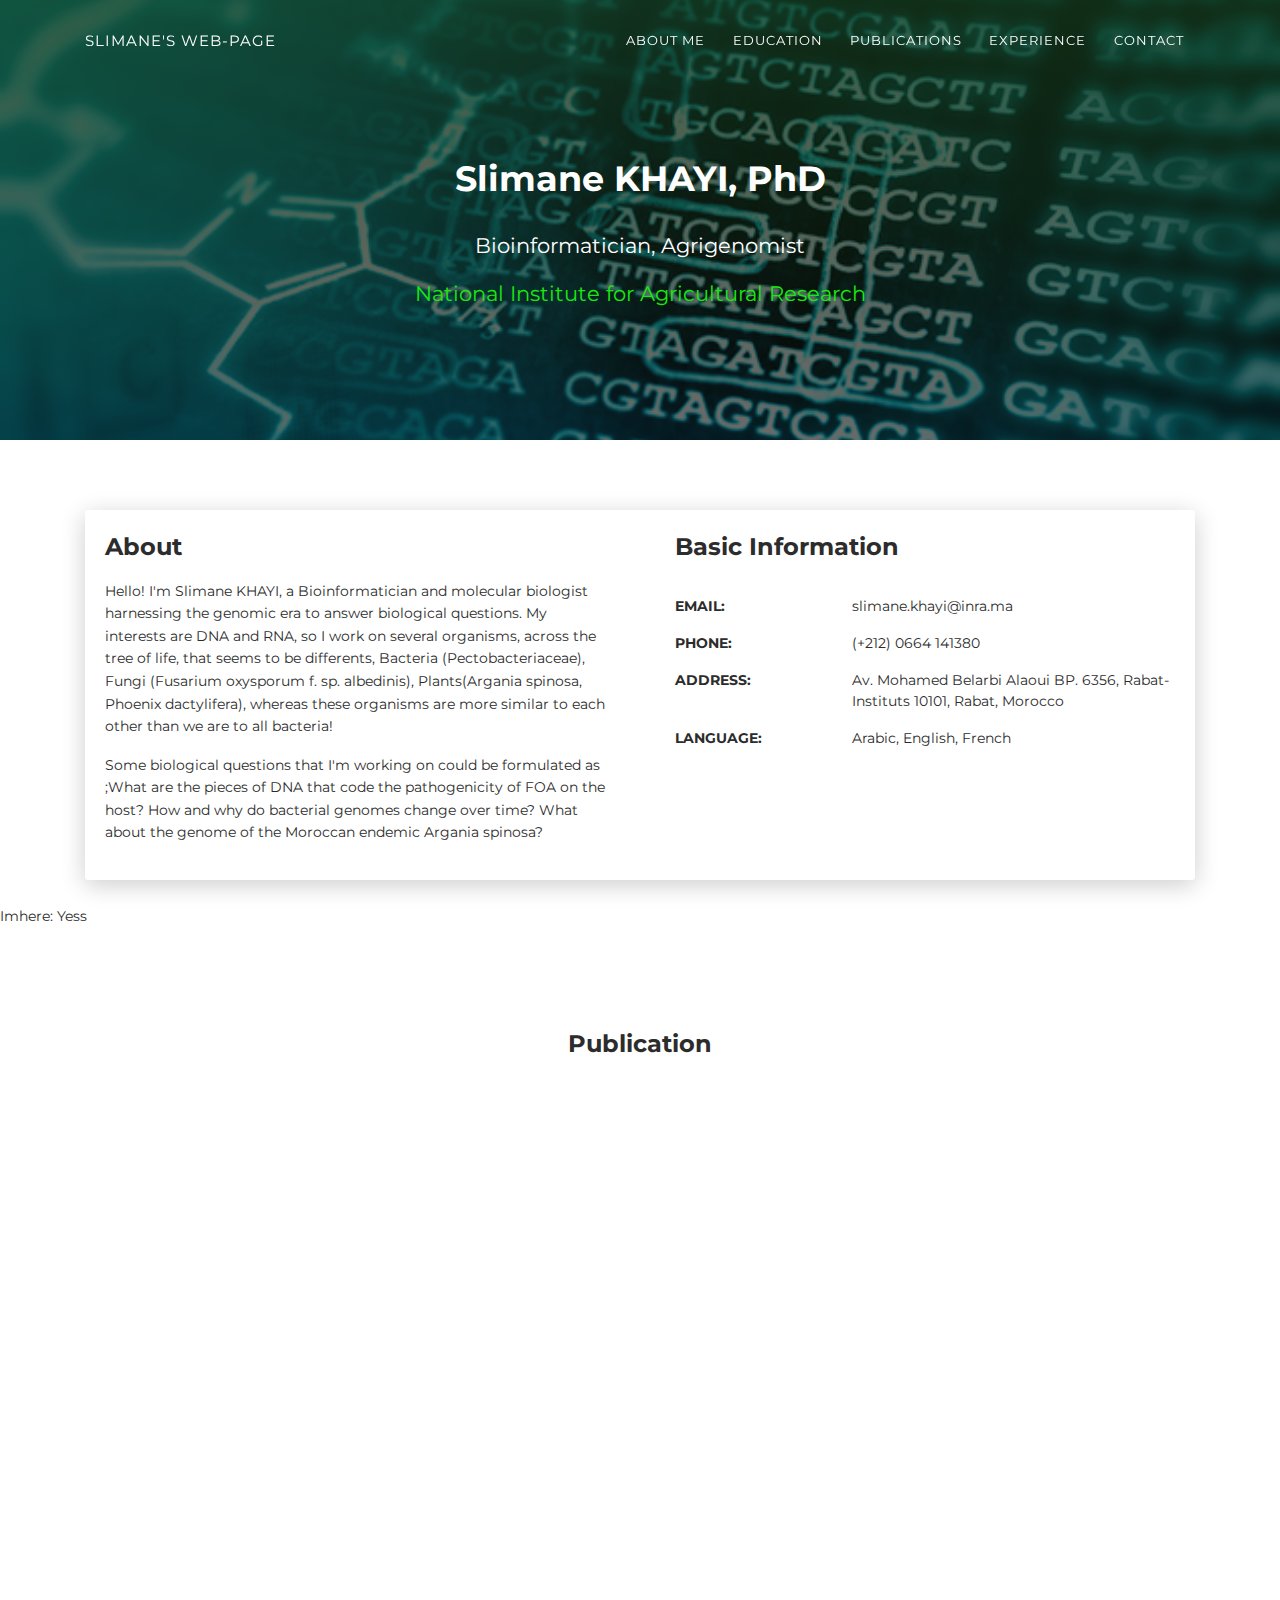
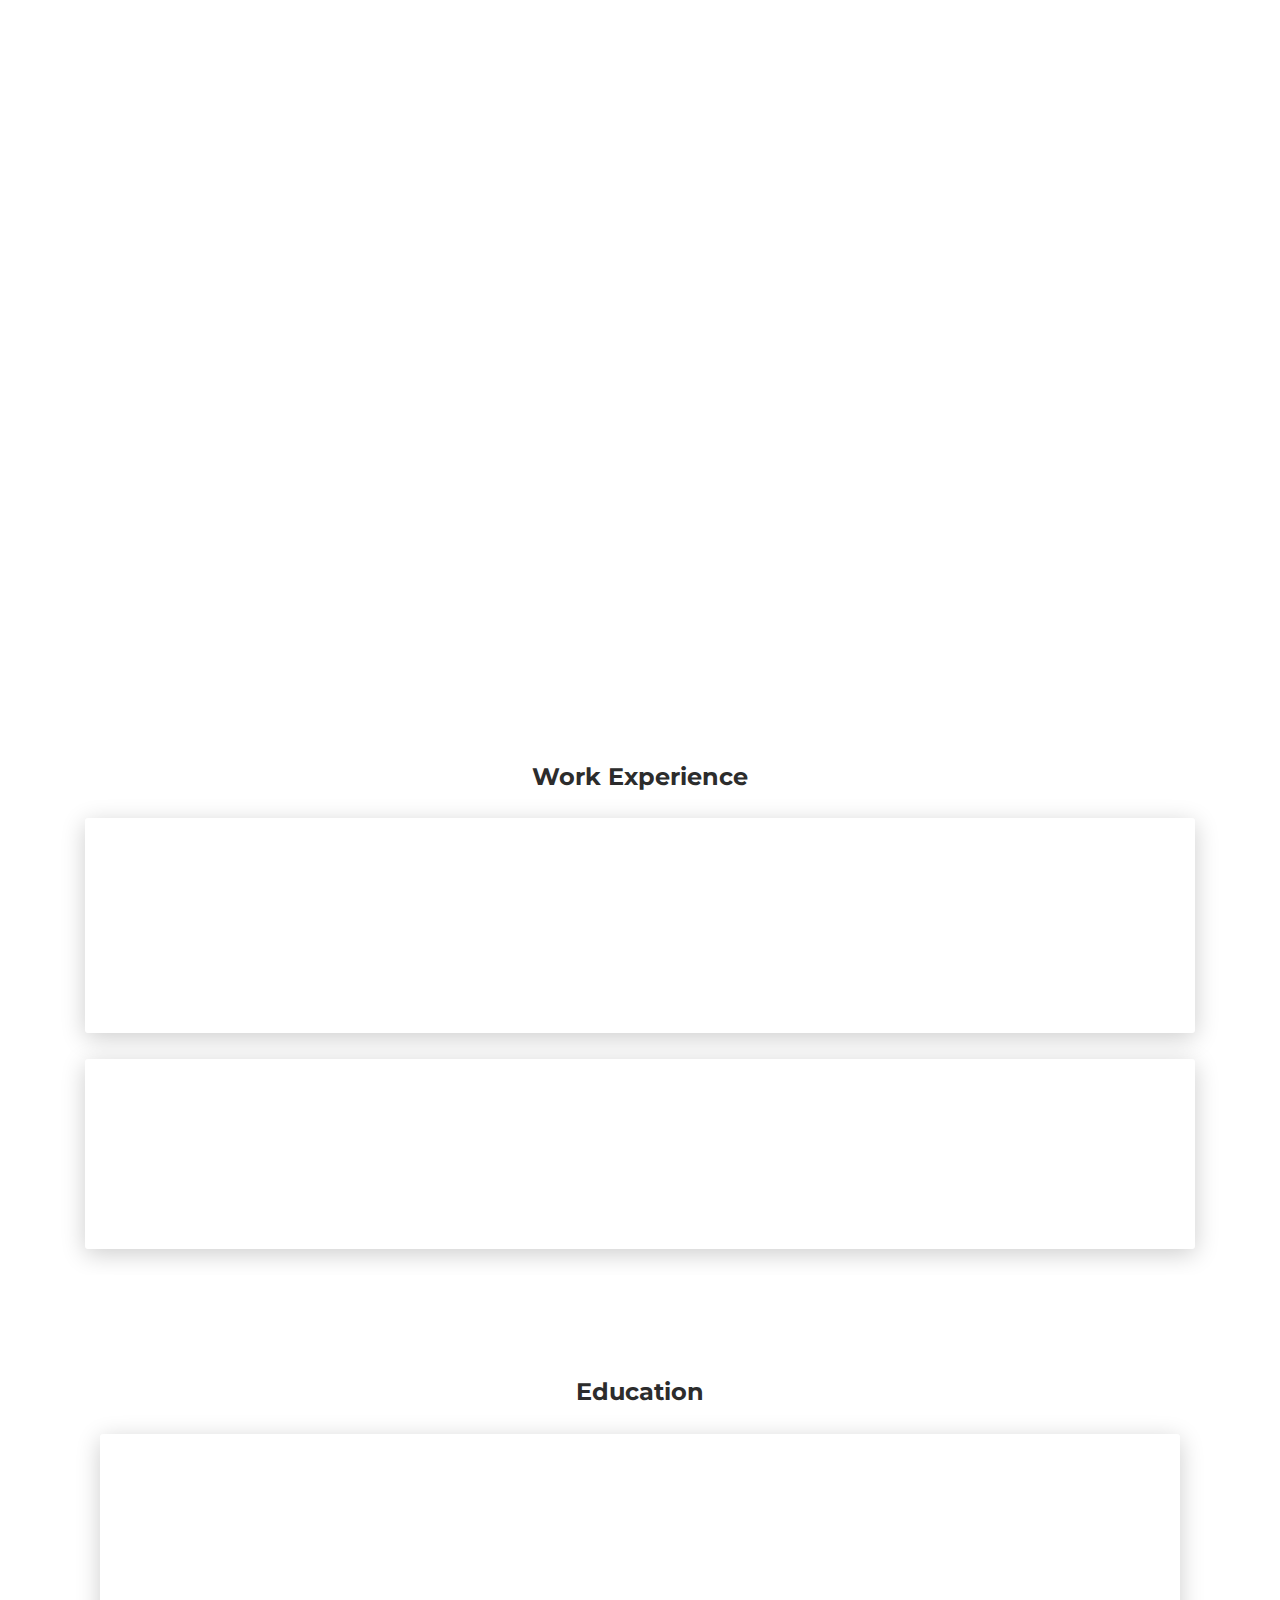
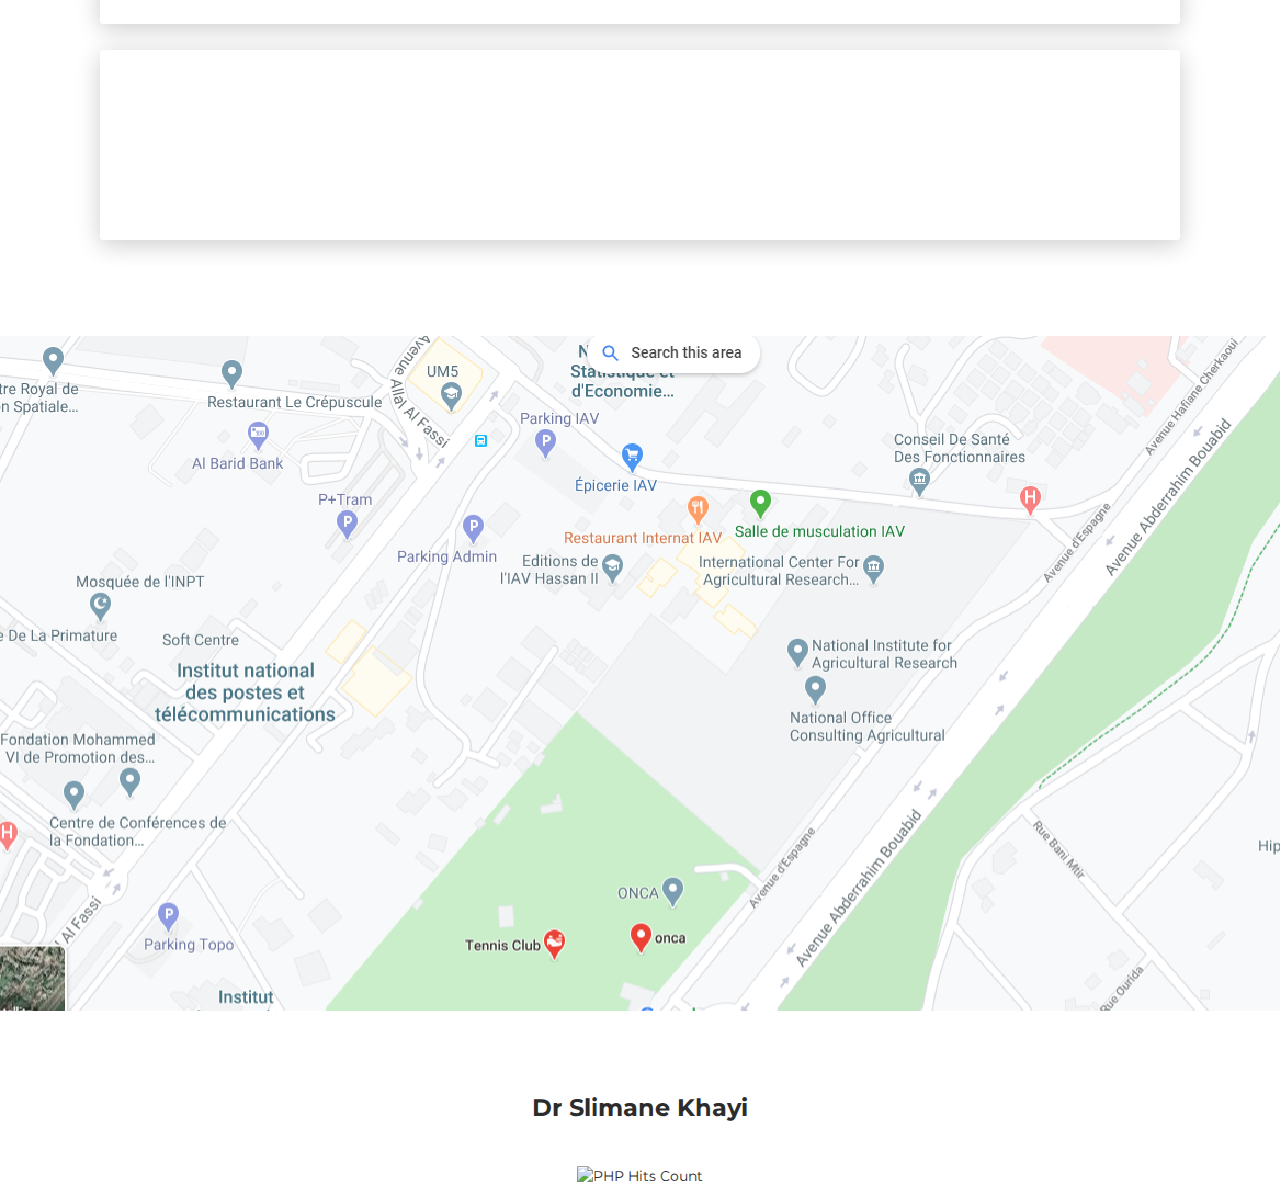
==== index.html @ 3b96df78 "Update index.html" ====
﻿<!DOCTYPE html>
  <head>
    <meta charset="UTF-8">
    <meta http-equiv="X-UA-Compatible" content="IE=edge">
    <meta name="viewport" content="width=device-width, initial-scale=1">
    <title>Slimane's Web page</title>
    <meta name="description" content="In this personal web page you will find  full descritpion of my scientific cursus and also my publications and interests. as a bioinformatician I'll try to give some tutorials about my routine day in fron of my workstation in dealing with biological data especially DNA sequences"/>
    <link href="https://fonts.googleapis.com/css?family=Montserrat:400,700,200" rel="stylesheet">
    <link href="https://maxcdn.bootstrapcdn.com/font-awesome/latest/css/font-awesome.min.css" rel="stylesheet">
    <link href="css/aos.css" rel="stylesheet">
    <link href="css/bootstrap.min.css" rel="stylesheet">
    <link href="styles/main.css" rel="stylesheet">
    <script src="https://kit.fontawesome.com/a076d05399.js"></script>
    <script src="http://api.simile-widgets.org/exhibit/STABLE/exhibit-api.js" ></script>
    <link rel="exhibit/data"  href="pub.json"/>
  </head>
  <body id="top">
    <header>
      <div class="profile-page sidebar-collapse">
        <nav class="navbar navbar-expand-lg fixed-top navbar-transparent bg-primary" color-on-scroll="400">
          <div class="container">
            <div class="navbar-translate"><a class="navbar-brand" href="#" rel="tooltip">Slimane's web-page</a>
              <button class="navbar-toggler navbar-toggler" type="button" data-toggle="collapse" data-target="#navigation" aria-controls="navigation" aria-expanded="false" aria-label="Toggle navigation"><span class="navbar-toggler-bar bar1"></span><span class="navbar-toggler-bar bar2"></span><span class="navbar-toggler-bar bar3"></span></button>
            </div>
            <div class="collapse navbar-collapse justify-content-end" id="navigation">
              <ul class="navbar-nav">
                <li class="nav-item"><a class="nav-link smooth-scroll" href="#about">About Me</a></li>
                <li class="nav-item"><a class="nav-link smooth-scroll" href="#education">Education</a></li>
                <li class="nav-item"><a class="nav-link smooth-scroll" href="#publications">Publications</a></li>
                <li class="nav-item"><a class="nav-link smooth-scroll" href="#experience">Experience</a></li>
                <li class="nav-item"><a class="nav-link smooth-scroll" href="#contact">Contact</a></li>
              </ul>
            </div>
          </div>
        </nav>
      </div>
    </header>
    <div class="page-content">
      <div>
        <!-- Informations Affiché sous l'image  -->
<div class="profile-page">
  <div class="wrapper">
    <div class="page-header page-header-small" filter-color="green">
      <div class="page-header-image" data-parallax="true" style="background-image: url('images/ex.jpg');" ></div>
      <div class="container">
        <div class="content-center">
          
          <div class="h2 title">Slimane KHAYI, PhD</div>
          <p style="color:white;font:bold;font-size:150%">Bioinformatician, Agrigenomist</p>
          <a href="https://www.inra.org.ma" target="_blank" style="color: #1be810;font-size:150%">National Institute for Agricultural Research</a>
        
        </div>
      </div>
      <div class="section">
        <div class="container">
         <div class="button-container"><a class="btn-round btn-lg btn-icon" href="https://www.researchgate.net/profile/Slimane_Khayi2"  target="_blank" rel="tooltip" title="Follow me on ResearchGate"><i class="fab fa-researchgate" style="font-size:60px; text-align:center; color:#42f5bc"></i></a><a class="btn-round btn-lg btn-icon" href="https://orcid.org/0000-0001-8033-2117" target="_blank" rel="tooltip" title="My page on ORCID"><i class="fab fa-orcid" style="font-size:60px; text-align:center; color:#51f542"></i></a></div>
        </div>
      </div>
    </div>
  </div>
</div>
          <!-- Fin Informations  -->

        <!-- About et Basic Information-->
<div class="section" id="about">
  <div class="container">
    <div class="card" data-aos="fade-up" data-aos-offset="10">
      <div class="row">
          <!-- About -->
        <div class="col-lg-6 col-md-12">
          <div class="card-body">
            <div class="h4 mt-0 title">About</div>
            <p>Hello! I'm Slimane KHAYI, a Bioinformatician and molecular biologist harnessing the genomic era 
              to answer biological questions. My interests are DNA and RNA, so I work on several organisms, across the tree of life,
               that seems to be differents, Bacteria (Pectobacteriaceae), Fungi (Fusarium oxysporum f. sp. albedinis), Plants(Argania spinosa, Phoenix dactylifera), whereas these organisms are more similar to each other than we are to all bacteria!</p>
<p>Some biological questions that I'm working on could be formulated as ;What are the pieces of DNA that code the pathogenicity of FOA on the host? How and why do bacterial genomes change over time? What about the genome of the Moroccan endemic Argania spinosa?</p>
          </div>
        </div>
          <!-- Fin About -->

          <!-- Basic Information -->
        <div class="col-lg-6 col-md-12">
          <div class="card-body">
            <div class="h4 mt-0 title">Basic Information</div>
            <div class="row">
              
            </div>
            <div class="row mt-3">
              <div class="col-sm-4"><strong class="text-uppercase">Email:</strong></div>
              <div class="col-sm-8">slimane.khayi@inra.ma</div>
            </div>
            <div class="row mt-3">
              <div class="col-sm-4"><strong class="text-uppercase">Phone:</strong></div>
              <div class="col-sm-8">(+212) 0664 141380</div>
            </div>
            <div class="row mt-3">
              <div class="col-sm-4"><strong class="text-uppercase">Address:</strong></div>
              <div class="col-sm-8">Av. Mohamed Belarbi Alaoui
BP. 6356, Rabat-Instituts 10101, Rabat, Morocco</div>
            </div>
            <div class="row mt-3">
              <div class="col-sm-4"><strong class="text-uppercase">Language:</strong></div>
              <div class="col-sm-8">Arabic, English, French</div>
            </div>
          </div>
        </div>
          <!-- fin Basic Information  -->
      </div>
    </div>
  </div>
</div>

          <!--Fin About et Basic Information-->    
        


          <!-- Fin Professional Skills   -->  

          <div data-ex-role="Journal"> <span data-ex-content=".i2bc">Imhere</span>: <span data-ex-content=".type">Yess</span> </div>

        <!-- Portfolio | les photos  par Catégorie les phtos a mettre dans le dossier images et Modifier les noms dans la balise img src-->
<div class="section" id="publications">
  <div class="container">
    <div class="h4 text-center mb-4 title">Publication</div>
    <div class="card" data-aos="fade-up" data-aos-anchor-placement="top-bottom">
      <div class="card-body">
       <section>
	<ol>
    

    






		<li><a href="https://mra.asm.org/content/9/29/e00462-20" target="_blank"><b>Khayi, S</b>.; Khoulassa, S.; Gaboun, F. et al. Draft Genome Sequence of Fusarium oxysporum f. sp. albedinis Strain Foa 133, the Causal Agent of Bayoud Disease on Date Palm. <b>2020</b> Microbiol Resour Announc , 9 (29) e00462-20; DOI: 10.1128/MRA.00462-20</a></li><br>
		
		<li><a href="https://www.mdpi.com/2076-2607/8/6/895/htm" target="_blank">Oulghazi, S.; Moumni, M.;<b>Khayi, S.</b>; Robic, K.; Sarfraz, S.; Lopez-Roques, C.; Vandecasteele, C.; Faure, D. Diversity of Pectobacteriaceae Species in Potato Growing Regions in Northern Morocco. Microorganisms <b>2020</b>, 8, 895..</a></li><br>
		
		<li><a href="https://www.ncbi.nlm.nih.gov/pmc/articles/PMC7238458/" target="_blank" ><b>Khayi S,</b> Azza NE, Gaboun F et al.<b>(2020)</b> First draft genome assembly of the Argane tree (Argania spinosa) [version 2; peer review: 2 approved]. F1000Research 2020, 7:1310.</a></li><br>
		
		<li><a href="https://mra.asm.org/content/9/20/e00189-20" target="_blank"><b>Khayi, S.</b>, Mentag, R., Jemo, M., <b>(2020)</b>. Draft Genome Sequence of Biological N2-Fixing Bacterium Rhizobium tropici A12, Isolated from Root Nodule of Tropical Soybean (Glycine max), TGx-1148 Variety.Microbiol Resour Announc 9:e00189-20.</a></li><br>
		
		<li><a href="https://www.sciencedirect.com/science/article/pii/S1567134819303235" target="_blank">Drissi Touzani, C., Fellahi, S., Fassi Fihri, O., Gaboun, F., <b>Khayi, S.</b>, Mentag, R., Lico, C., Baschieri, S., El Houadfi, M., and Ducatez, M. <b>(2020)</b>. Complete genome analysis and time scale evolution of very virulent infectious bursal disease viruses isolated from recent outbreaks in Morocco. Infect. Genet. Evol. 77, 104097</a></li>
		<br>
		
		
		
		<li><a href="https://pubmed.ncbi.nlm.nih.gov/31223497/" target="_blank">Ed-Dra A, Filali FR, <b>Khayi, S.</b>, Oulghazi S, Bouchrif B, El Allaoui A, et al.<b>(2019)</b> Antimicrobial resistance, virulence genes, and genetic diversity of Salmonella enterica isolated from sausages. Eur J Microbiol Immunol. 2019;1–6.</a></li><br>
		
		<li>Khayi, S, Blin, P, Chong TM, Robic, K, Chan K-G, Faure.D, « Complete Genome Sequences of the Plant Pathogens Dickeya Solani RNS 08.23.3.1.A and Dickeya Dianthicola RNS04.9 ». Genome Announcements 6, no 4 2018: e01447-17.<a href="https://doi.org/10.1128/genomeA.01447-17">link</a></li><br>
        	<li>Oulghazi S, Khayi S, Lafkih N, Massaoudi Y, El Karkouri A, El Hassouni M, et al. First Report of Dickeya dianthicola Causing Blackleg Disease on Potato in Morocco. Plant Disease. 2017;101:1671.<a href="https://apsjournals.apsnet.org/doi/abs/10.1094/PDIS-04-17-0548-PDN" target="_blank">link</a></li><br>
        	<li>Khayi S, Cigna J, Chong TM, Quêtu-Laurent A, Chan K-G, Hélias V, et al. Transfer of the potato plant isolates of Pectobacterium wasabiae to Pectobacterium parmentieri sp. nov. International Journal of Systematic and Evolutionary Microbiology. 2016;66:5379–83.</li><br>
        	<li>Khayi S, Raoul des Essarts Y, Quêtu-Laurent A, Moumni M, Hélias V, Faure D. Genomic overview of the phytopathogen Pectobacterium wasabiae strain RNS 08.42.1A suggests horizontal acquisition of quorum-sensing genes. Genetica. 2015;143:241–52.</li><br>
        	<li>Khayi S, Raoul des Essarts Y, Mondy S, Moumni M, Hélias V, Beury-Cirou A, et al. Draft Genome Sequences of the Three Pectobacterium-Antagonistic Bacteria Pseudomonas brassicacearum PP1-210F and PA1G7 and Bacillus simplex BA2H3: TABLE 1. Genome Announcements. 2015;3:e01497–14.</li><br>
        	<li>Khayi S, Blin P, Pédron J, Chong T-M, Chan K-G, Moumni M, et al. Population genomics reveals additive and replacing horizontal gene transfers in the emerging pathogen Dickeya solani. BMC Genomics. 2015;16:788.</li><br>
       		<li>Khayi S, Blin P, Chong TM, Chan K-G, Faure D. Complete genome anatomy of the emerging potato pathogen Dickeya solani type strain IPO 2222T. Standards in Genomic Sciences. 2016 [cited 2017 Sep 7];11. Available from: http://standardsingenomics.biomedcentral.com/articles/10.1186/s40793-016-0208-0 </li><br>
        	<li>Khayi S, Mondy S, Beury-Cirou A, Moumni M, Helias V, Faure D. Genome Sequence of the Emerging Plant Pathogen Dickeya solani Strain RNS 08.23.3.1A. Genome Announcements. 2014;2:e01270–13 – e01270–13.</li><br>
        	<li>Fellahi S, El Harrak M, Khayi S, Guerin J-L, Kuhn JH, El Houadfi M, et al. Phylogenetic analysis of avian infectious bronchitis virus isolates from Morocco: a retrospective study (1983 to 2014). Virologica Sinica. 2017;32:155–8.</li><br>
        	<li>Fellahi S, EL Harrak M, Ducatez M, Loutfi C, Koraichi SIS, Kuhn JH, Khayi S, et al. Phylogenetic analysis of avian infectious bronchitis virus S1 glycoprotein regions reveals emergence of a new genotype in Moroccan broiler chicken flocks. Virology Journal. 2015 [cited 2015 Aug 4];12. Available from: http://www.virologyj.com/content/12/1/116</li><br>
        	

	</ol>
		</section>

	   
	   
      </div>
    </div>
  </div>
</div>
          <!-- Fin Portfolio | les photos  par catégourie-->

        <!-- Experience -->
<div class="section" id="experience">
  <div class="container cc-experience">
    <div class="h4 text-center mb-4 title">Work Experience</div>
      <!-- Début d'une experiene -->
    <div class="card">
      <div class="row">
        <div class="col-md-3 bg-primary" data-aos="fade-right" data-aos-offset="50" data-aos-duration="500">
          <div class="card-body cc-experience-header">
            <p>January 2017 - Present</p>
		  <div class="h5" ><a href="https://www.inra.org.ma" target="_blank">INRA</a></div>
          </div>
        </div>
        <div class="col-md-9" data-aos="fade-left" data-aos-offset="50" data-aos-duration="500">
          <div class="card-body">
            <div class="h5">Research Scientist</div>
            <p>I'm currently working as researcher at the Moroccan National Institute for Agricultural Research (INRA). My current focus is on the genomics of endemic species Argania spinosa. We are taking advantages of the development of NGS technologies and genome-based approaches to highlight the genome patrimony of this precious species. In this context, we are addressing several issues such as molecular markers for important traits, conservation of the genetic resources.</p>
          </div>
        </div>
      </div>
    </div>
      <!--Fin d'une experiene -->
    <div class="card">
      <div class="row">
        <div class="col-md-3 bg-primary" data-aos="fade-right" data-aos-offset="50" data-aos-duration="500">
          <div class="card-body cc-experience-header">
            <p>January 2016 - December 2016</p>
		  <div class="h5"><a href="https://www.i2bc.paris-saclay.fr" target="_blank">I2BC</a></div>
          </div>
        </div>
        <div class="col-md-9" data-aos="fade-left" data-aos-offset="50" data-aos-duration="500">
          <div class="card-body">
            <div class="h5">Postdoctoral Researcher</div>
            <p>During my doctoral and postdoctoral stages, I worked on the soft rot pathogens Pectobacterium and Dickeya exploring multiple aspects such as genomics, evolution, virulence and ecology</p>
          </div>
        </div>
      </div>
    </div>
    
        
<div class="section" id="education">
  <div class="container cc-education">
    <div class="h4 text-center mb-4 title">Education</div>
    <div class="card">
      <div class="row">
        <div class="col-md-3 bg-primary" data-aos="fade-right" data-aos-offset="50" data-aos-duration="500">
          <div class="card-body cc-education-header">
            <p>2012 - 2015</p>
            <div class="h5">Joint Doctorate</div>
          </div>
        </div>
        <div class="col-md-9" data-aos="fade-left" data-aos-offset="50" data-aos-duration="500">
          <div class="card-body">
            <div class="h5">Doctorate in Computational and Molecular Biology</div>
            <p class="category"><a href="https://www.universite-paris-saclay.fr/en" target="_blank">Université Paris-Saclay, Paris, France</a> & <a href="http://www.umi.ac.ma/?lang=en" target="_blank">Université Moulay Ismail, Meknès, Morocco</a></p>
       
          </div>
        </div>
      </div>
    </div>
    <div class="card">
      <div class="row">
        <div class="col-md-3 bg-primary" data-aos="fade-right" data-aos-offset="50" data-aos-duration="500">
          <div class="card-body cc-education-header">
            <p>2009 - 2011</p>
            <div class="h5">Master's Degree</div>
          </div>
        </div>
        <div class="col-md-9" data-aos="fade-left" data-aos-offset="50" data-aos-duration="500">
          <div class="card-body">
            <div class="h5">Master of Biotechnology</div>
            <p class="category"><a href="http://www.umi.ac.ma/?lang=en" target="_blank">Université Moulay Ismail, Meknès, Morocco</a></p>
            
          </div>
        </div>
      </div>
    </div>
    
    </div>
  </div>
</div>


          <!-- Fin  Experience -->

<div class="section" id="contact">
  <div class="cc-contact-information" style="background-image: url('images/location.png');">
    <div class="container">
      <div class="cc-contact">
        <div class="row">
          <div class="col-md-9">
            <div class="card mb-0" data-aos="zoom-in">
              <div class="h4 text-center title">Contact Me</div>
              <div class="row">
                <div class="col-md-6">
                  <div class="card-body">
                    <form action="https://formspree.io/xnqbojrw" method="POST">
                      <div class="p pb-3"><strong>Feel free to contact me </strong></div>
                      <div class="row mb-3">
                        <div class="col">
                          <div class="input-group"><span class="input-group-addon"><i class="fa fa-user-circle"></i></span>
                            <input class="form-control" type="text" name="name" placeholder="Name" required="required"/>
                          </div>
                        </div>
                      </div>
                      <div class="row mb-3">
                        <div class="col">
                          <div class="input-group"><span class="input-group-addon"><i class="fa fa-file-text"></i></span>
                            <input class="form-control" type="text" name="Subject" placeholder="Subject" required="required"/>
                          </div>
                        </div>
                      </div>
                      <div class="row mb-3">
                        <div class="col">
                          <div class="input-group"><span class="input-group-addon"><i class="fa fa-envelope"></i></span>
                            <input class="form-control" type="email" name="_replyto" placeholder="E-mail" required="required"/>
                          </div>
                        </div>
                      </div>
                      <div class="row mb-3">
                        <div class="col">
                          <div class="form-group">
                            <textarea class="form-control" name="message" placeholder="Your Message" required="required"></textarea>
                          </div>
                        </div>
                      </div>
                      <div class="row">
                        <div class="col">
                          <button class="btn btn-primary" type="submit">Send</button>
                        </div>
                      </div>
                    </form>
                  </div>
                </div>
                <div class="col-md-6">
                  <div class="card-body">
                    <p class="mb-0"><strong>Address </strong></p>
                    <p class="pb-2">Av. Mohamed Belarbi Alaoui BP. 6356, Rabat-Instituts 10101, Rabat, Morocco</p>
                    <p class="mb-0"><strong>Phone</strong></p>
                    <p class="pb-2">+212 664 141380</p>
                    <p class="mb-0"><strong>Email</strong></p>
                    <p>slimane.khayi@inra.ma</p>
                  </div>
                </div>
              </div>
            </div>
          </div>
        </div>
      </div>
    </div>
  </div>
</div></div>
    </div>
    <footer class="footer">
      <div class="container text-center"><a class="cc-facebook btn btn-link" href="#"><i class="fa fa-facebook fa-2x " aria-hidden="true"></i></a><a class="cc-twitter btn btn-link " href="#"><i class="fa fa-twitter fa-2x " aria-hidden="true"></i></a><a class="cc-google-plus btn btn-link" href="#"><i class="fa fa-google-plus fa-2x" aria-hidden="true"></i></a><a class="cc-instagram btn btn-link" href="#"><i class="fa fa-instagram fa-2x " aria-hidden="true"></i></a></div>
      <div class="h4 title text-center">Dr Slimane Khayi</div>
    </footer>
    <script src="js/core/jquery.3.2.1.min.js"></script>
    <script src="js/core/popper.min.js"></script>
    <script src="js/core/bootstrap.min.js"></script>
    <script src="js/now-ui-kit.js?v=1.1.0"></script>
    <script src="js/aos.js"></script>
    <script src="scripts/main.js"></script>
  </body>
  <!-- hitwebcounter Code START -->
<div class="text-center text_muted"> <a thref="https://www.hitwebcounter.com" target="_blank">
<img src="https://hitwebcounter.com/counter/counter.php?page=7280625&style=0025&nbdigits=5&type=page&initCount=0" title="User Stats" Alt="PHP Hits Count"   border="0" >
</a>
</div>
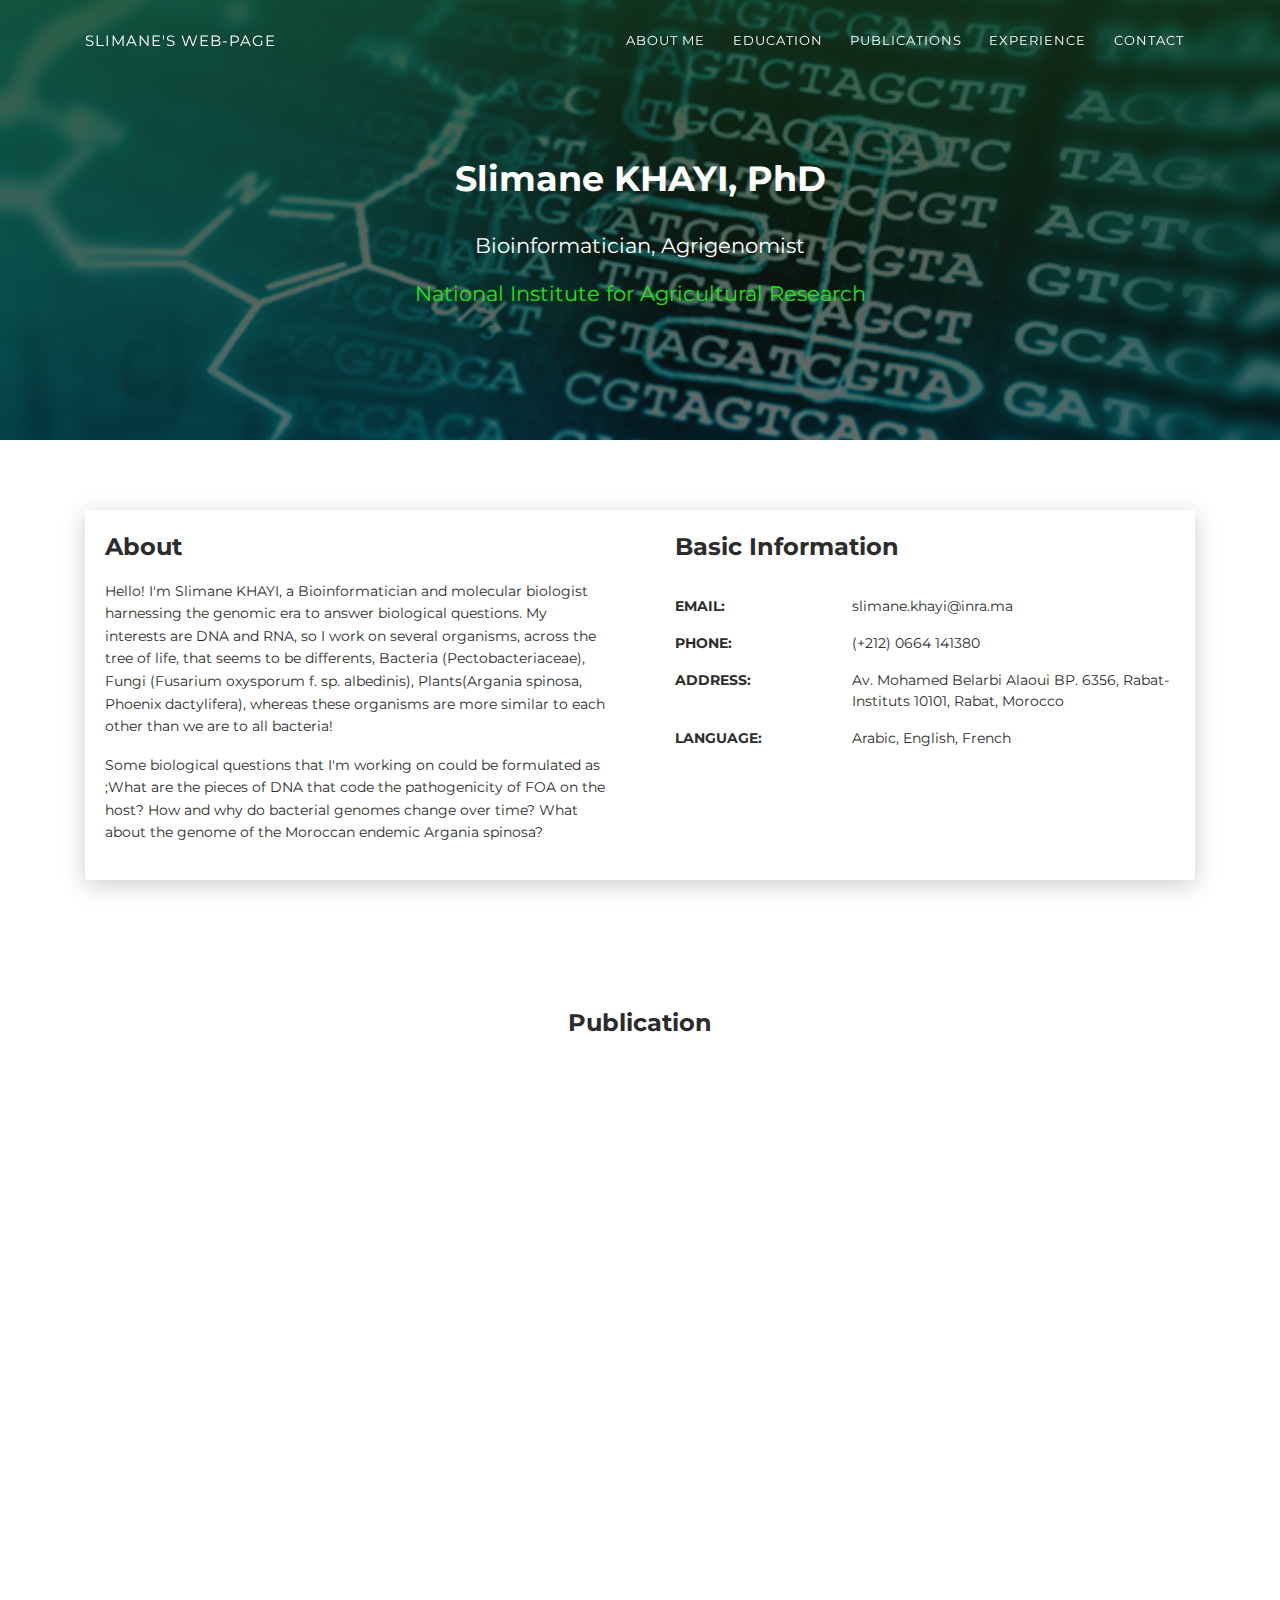
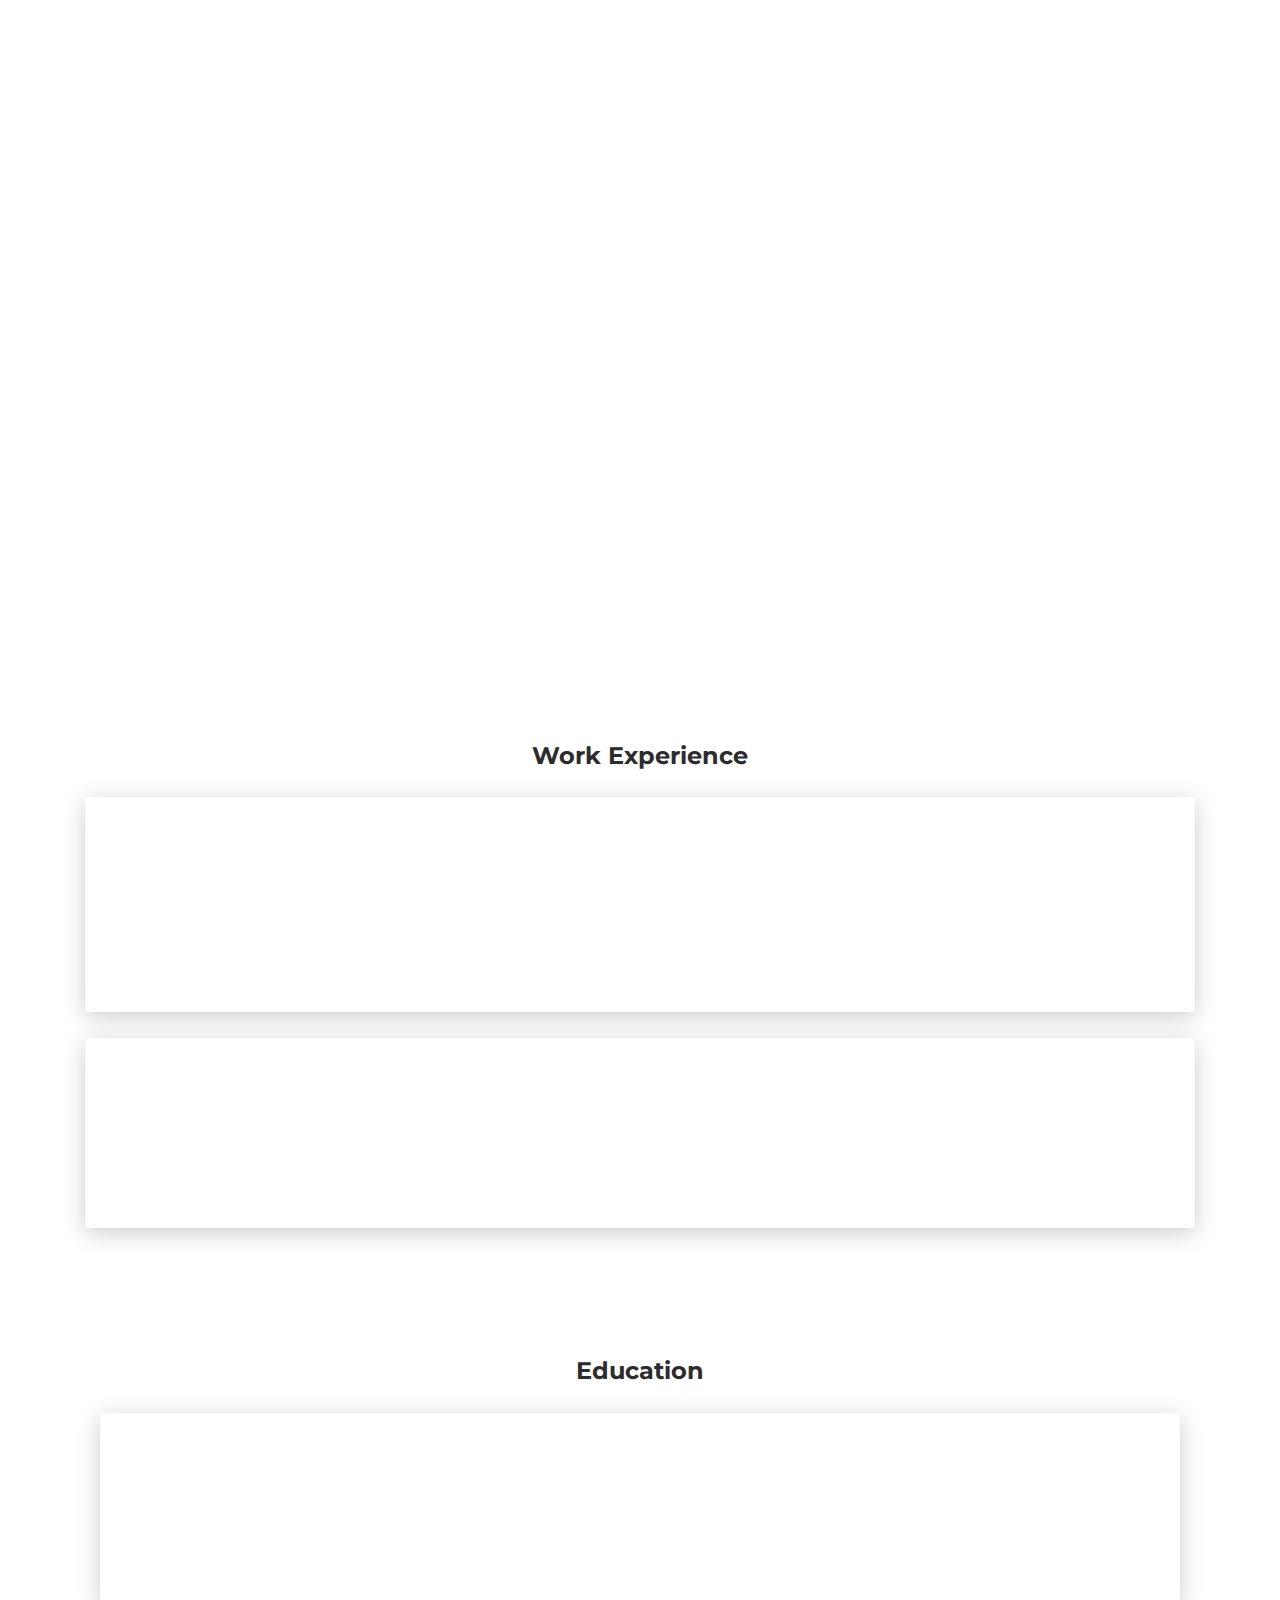
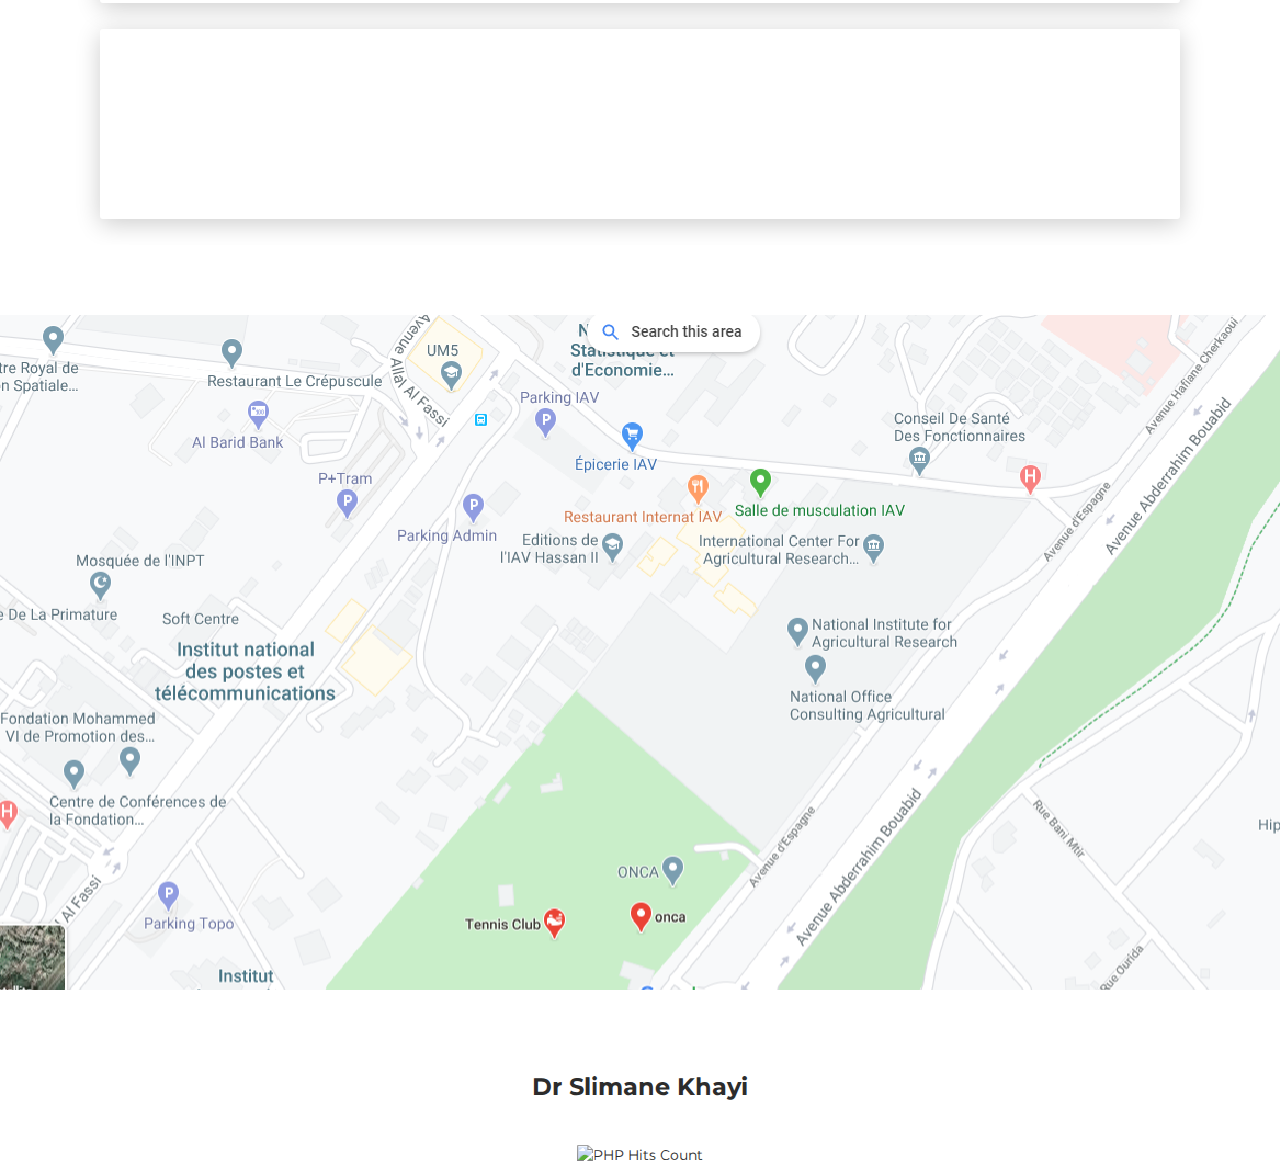
==== commit 0d2dac4d: "Update index.html" ====
--- a/index.html
+++ b/index.html
@@ -116,7 +116,7 @@
 
           <!-- Fin Professional Skills   -->  
 
-          <div data-ex-role="Journal"> <span data-ex-content=".i2bc">Imhere</span>: <span data-ex-content=".type">Yess</span> </div>
+          <div data-ex-role="view" data-ex-label="List" ></div>
 
         <!-- Portfolio | les photos  par Catégorie les phtos a mettre dans le dossier images et Modifier les noms dans la balise img src-->
 <div class="section" id="publications">
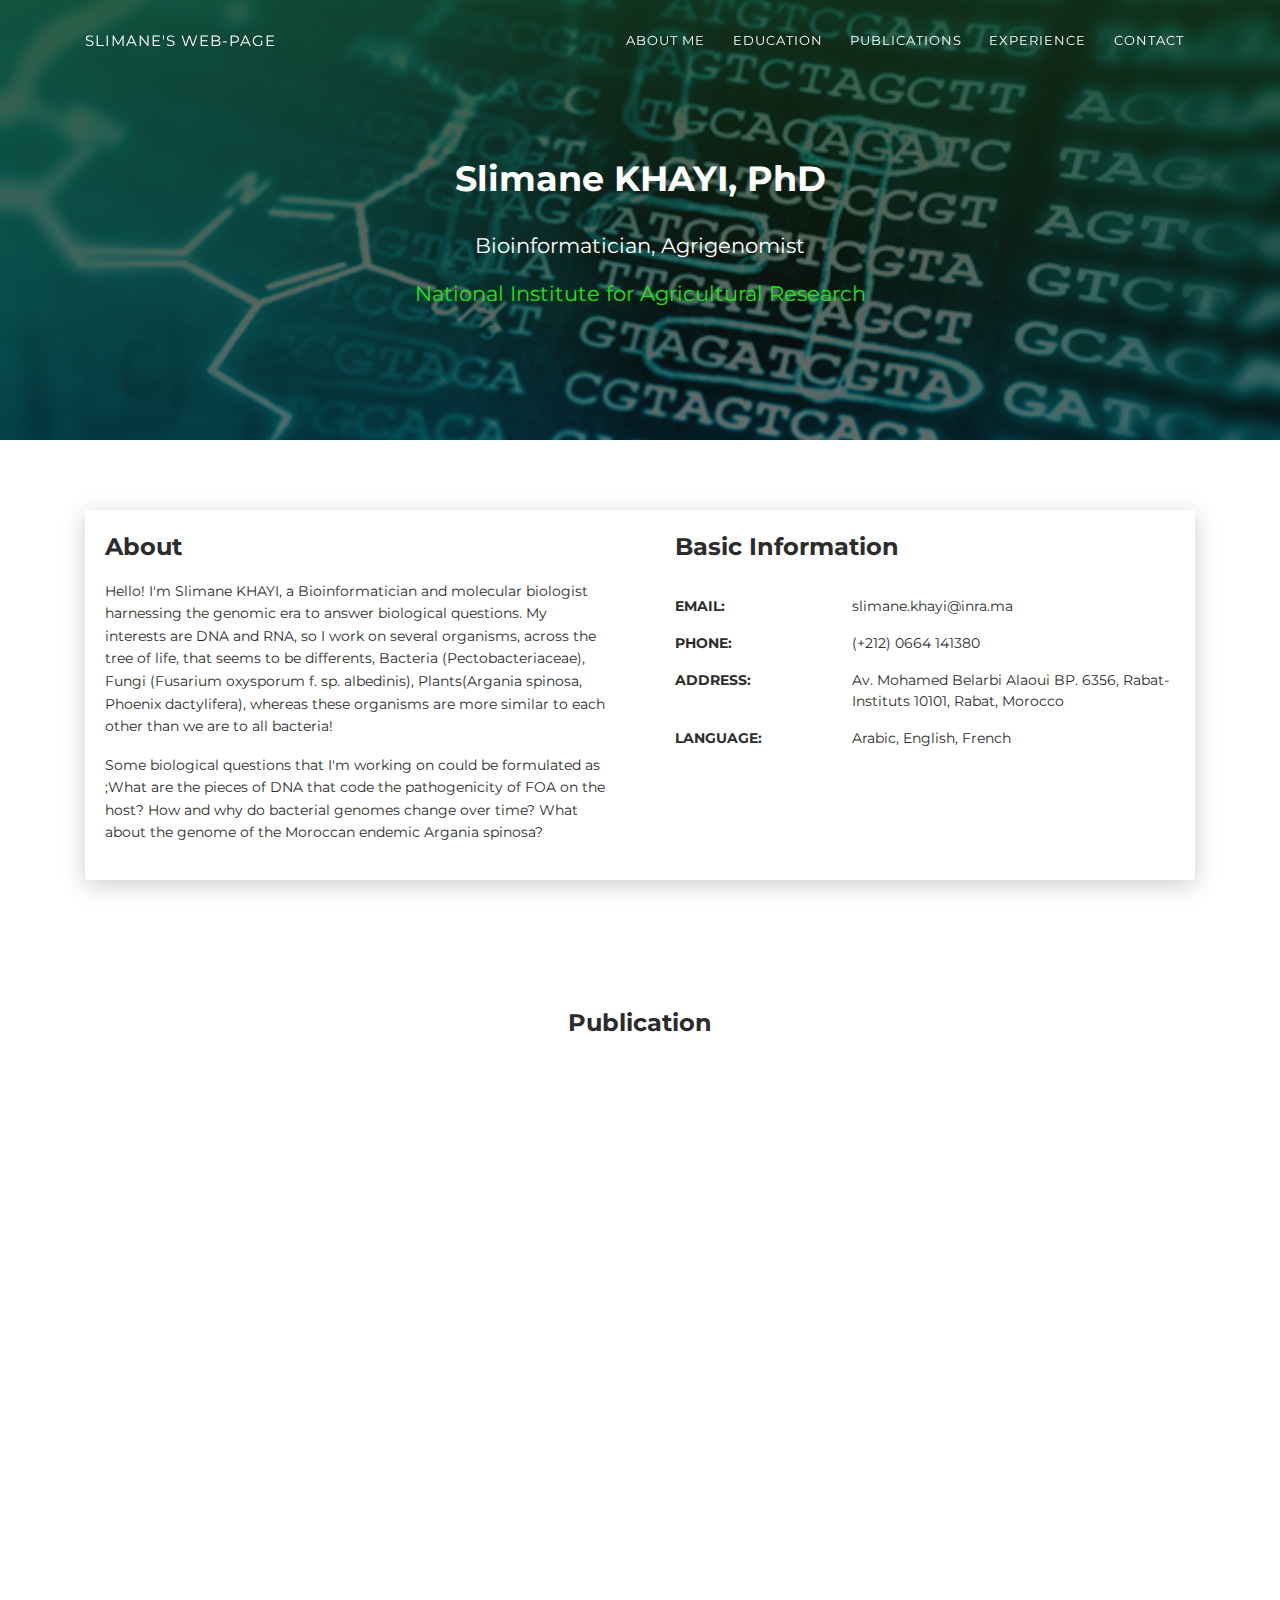
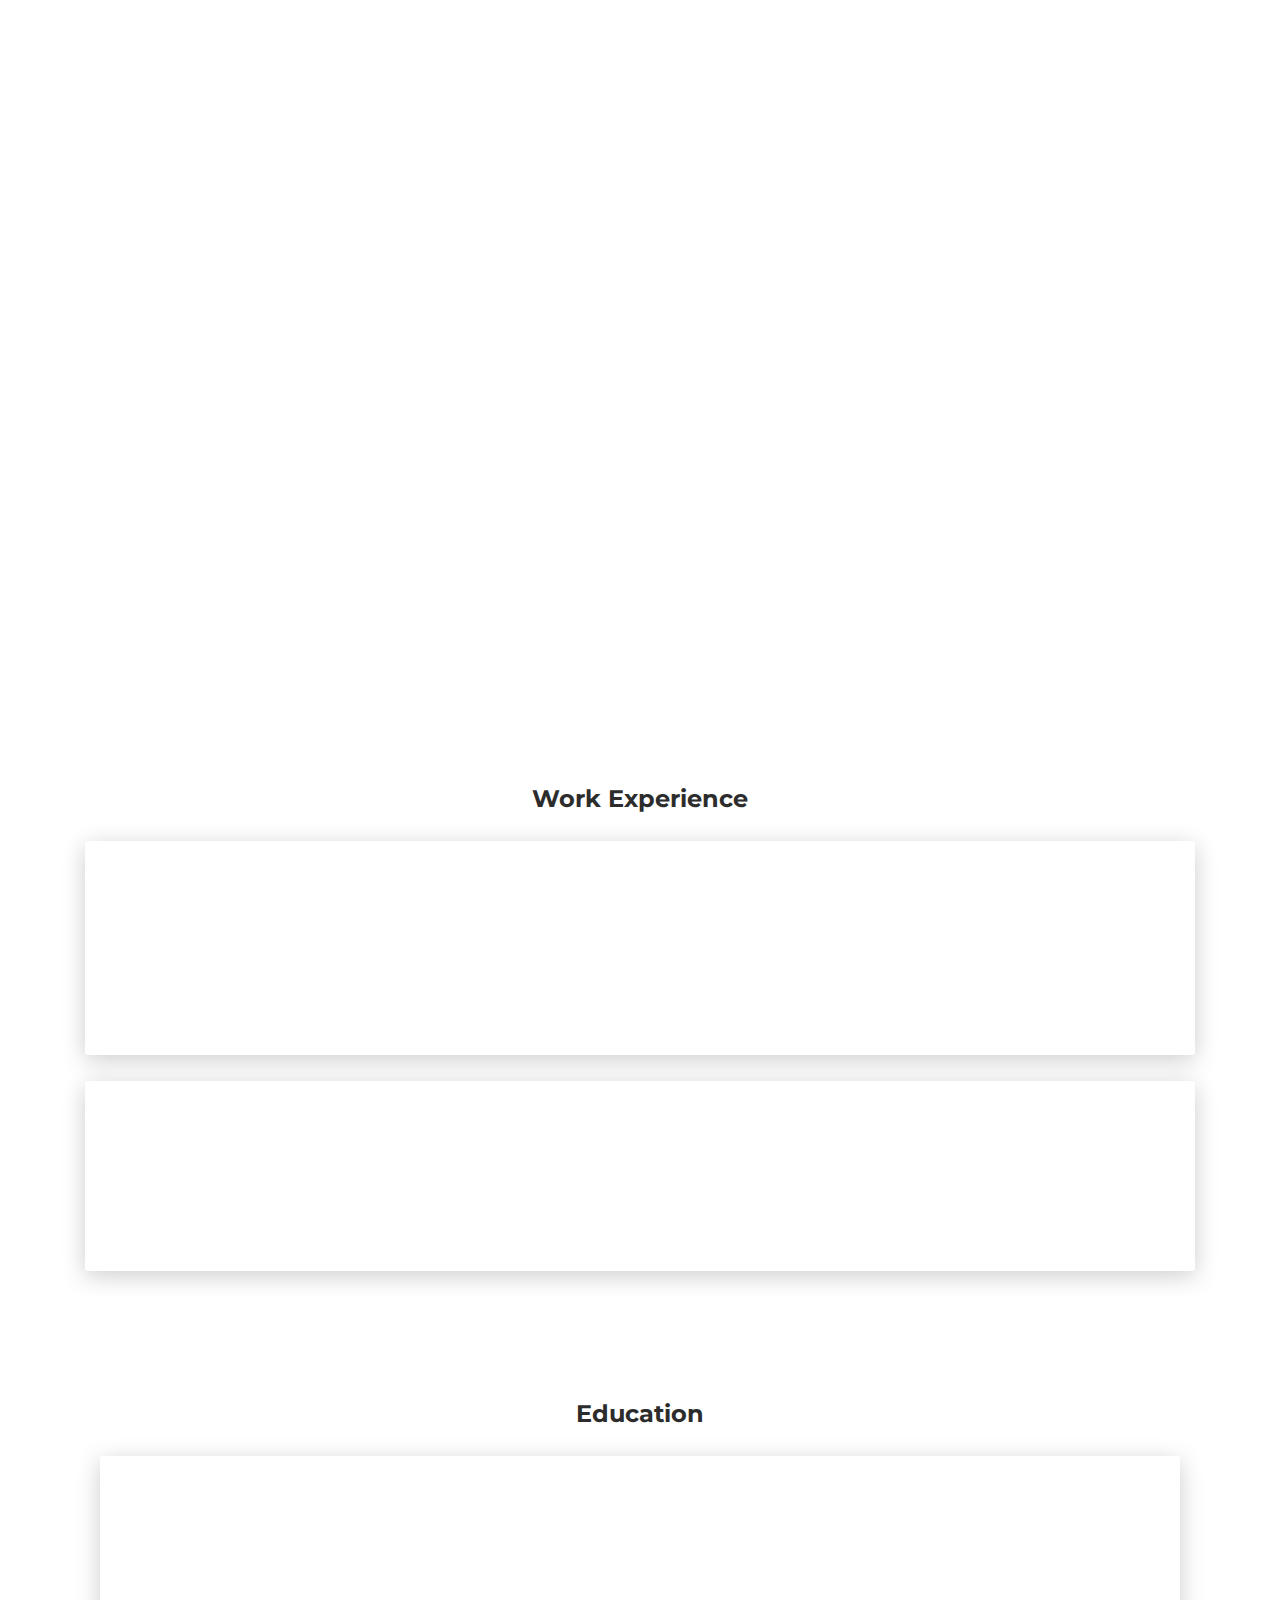
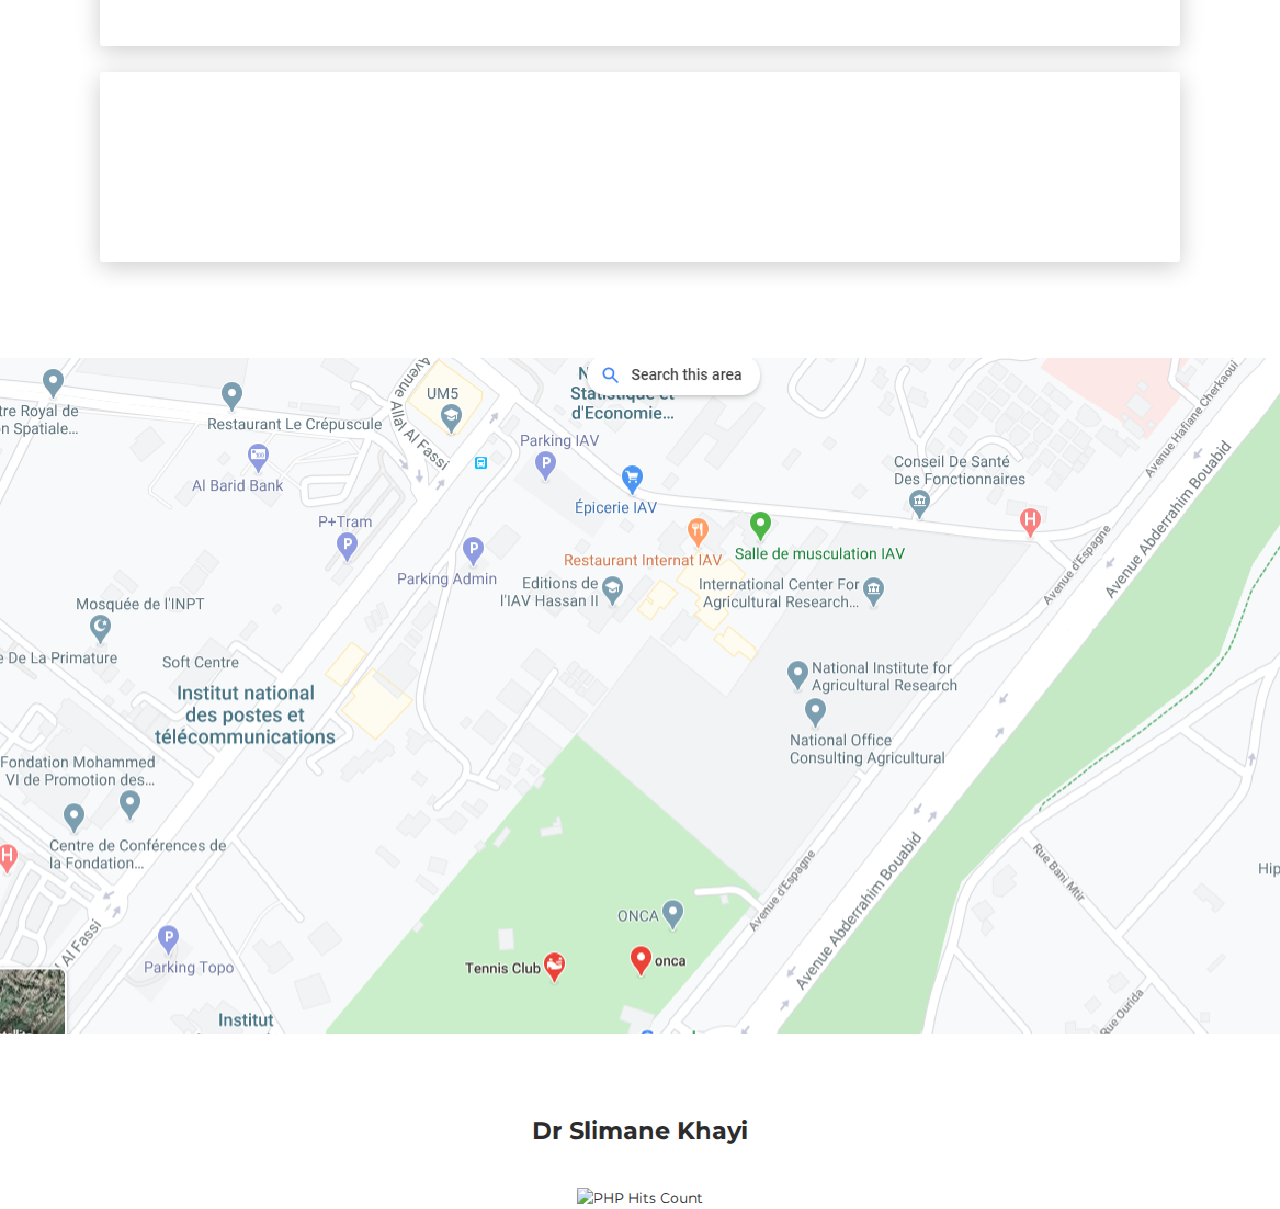
==== commit d842e035: "Update index.html" ====
--- a/index.html
+++ b/index.html
@@ -11,7 +11,8 @@
     <link href="css/bootstrap.min.css" rel="stylesheet">
     <link href="styles/main.css" rel="stylesheet">
     <script src="https://kit.fontawesome.com/a076d05399.js"></script>
-    <script src="http://api.simile-widgets.org/exhibit/STABLE/exhibit-api.js" ></script>
+    <script src="http://api.simile-widgets.org/exhibit/STABLE/exhibit-api.js"></script>
+    <script src="http://trunk.simile-widgets.org/exhibit/api/extensions/time/time-extension.js"></script>
     <link rel="exhibit/data"  href="pub.json"/>
   </head>
   <body id="top">
@@ -116,7 +117,7 @@
 
           <!-- Fin Professional Skills   -->  
 
-          <div data-ex-role="view" data-ex-label="List" ></div>
+          <div data-ex-role="data-ex-label" data-ex-label="Liste" ></div>
 
         <!-- Portfolio | les photos  par Catégorie les phtos a mettre dans le dossier images et Modifier les noms dans la balise img src-->
 <div class="section" id="publications">
@@ -125,6 +126,11 @@
     <div class="card" data-aos="fade-up" data-aos-anchor-placement="top-bottom">
       <div class="card-body">
        <section>
+	       <p class="text-center">
+            <a href="https://scholar.google.com/citations?user=YOUR_GOOGLE_SCHOLAR_ID" target="_blank" rel="noopener noreferrer" style="font-size:18px; color:#4285F4;">
+              <i class="fab fa-google" style="font-size:30px; color:#4285F4;"></i> View my full publication list on Google Scholar
+            </a>
+          </p>
 	<ol>
     
 
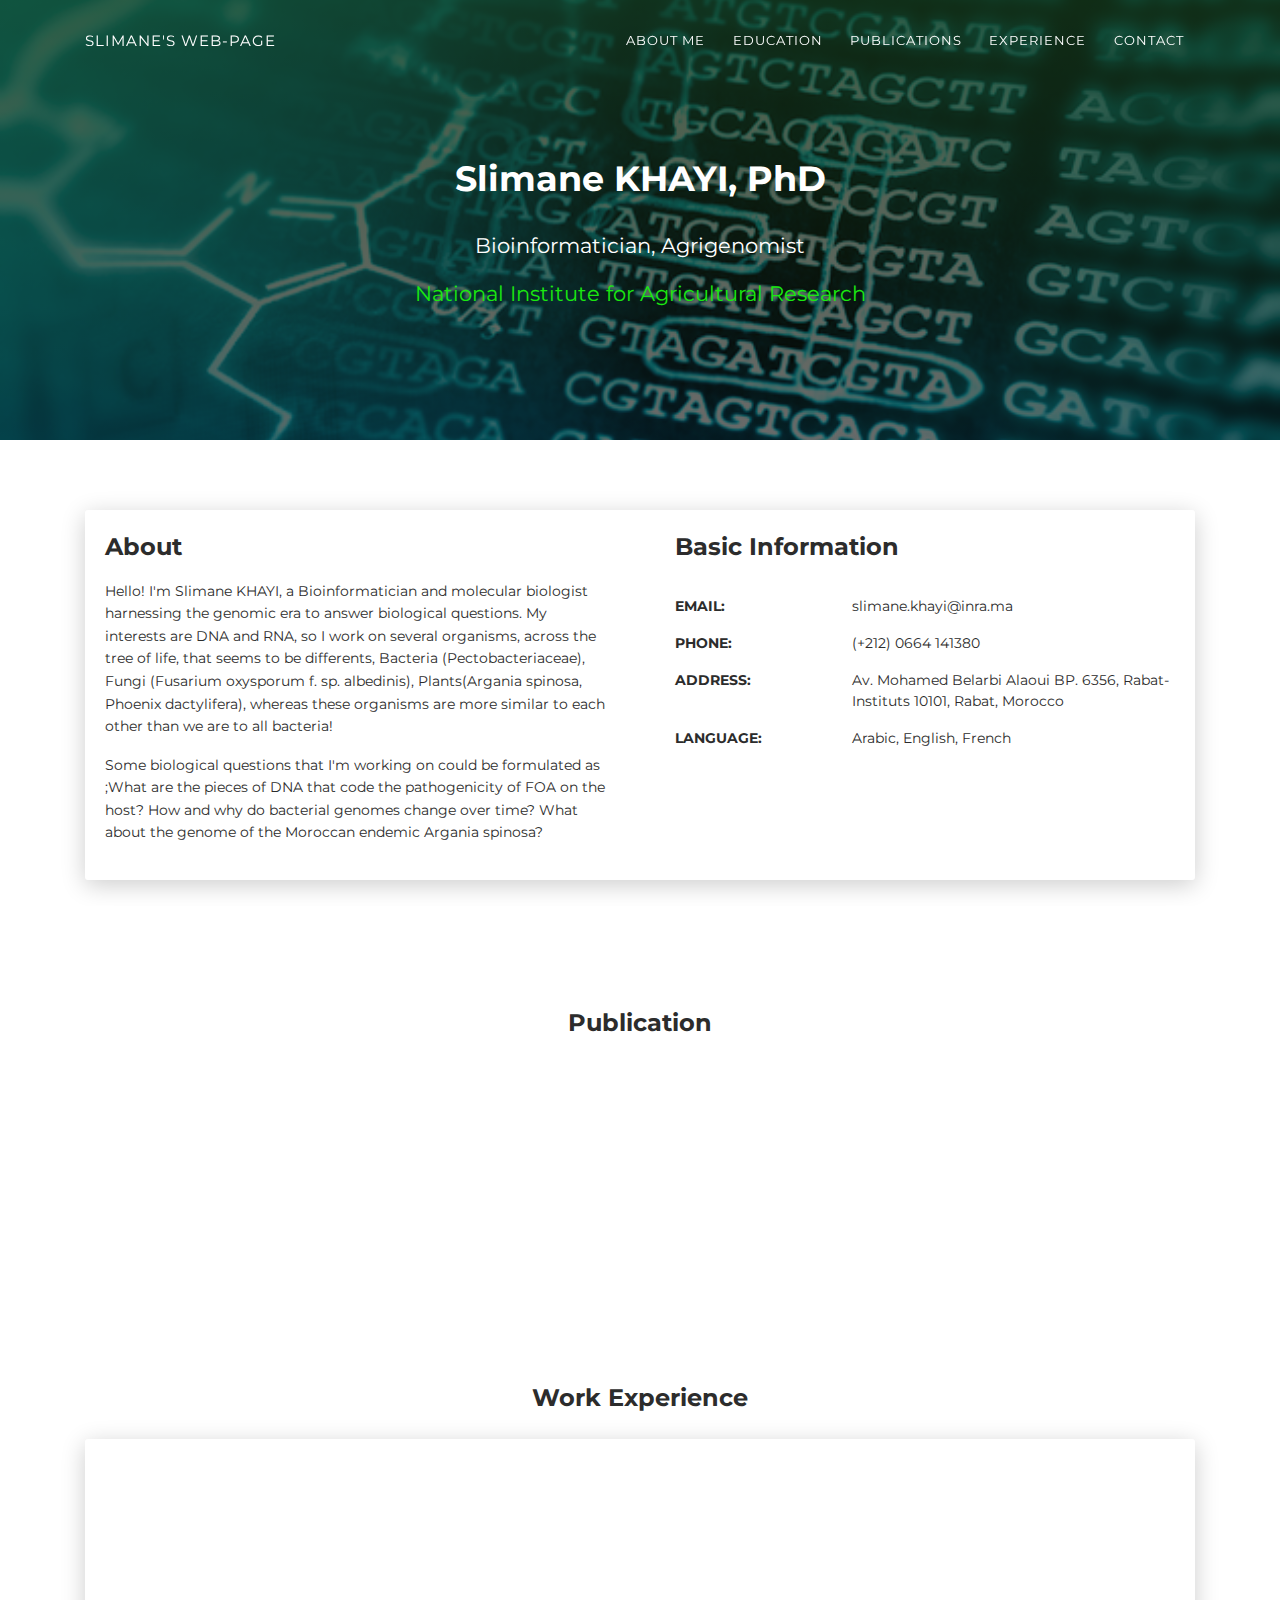
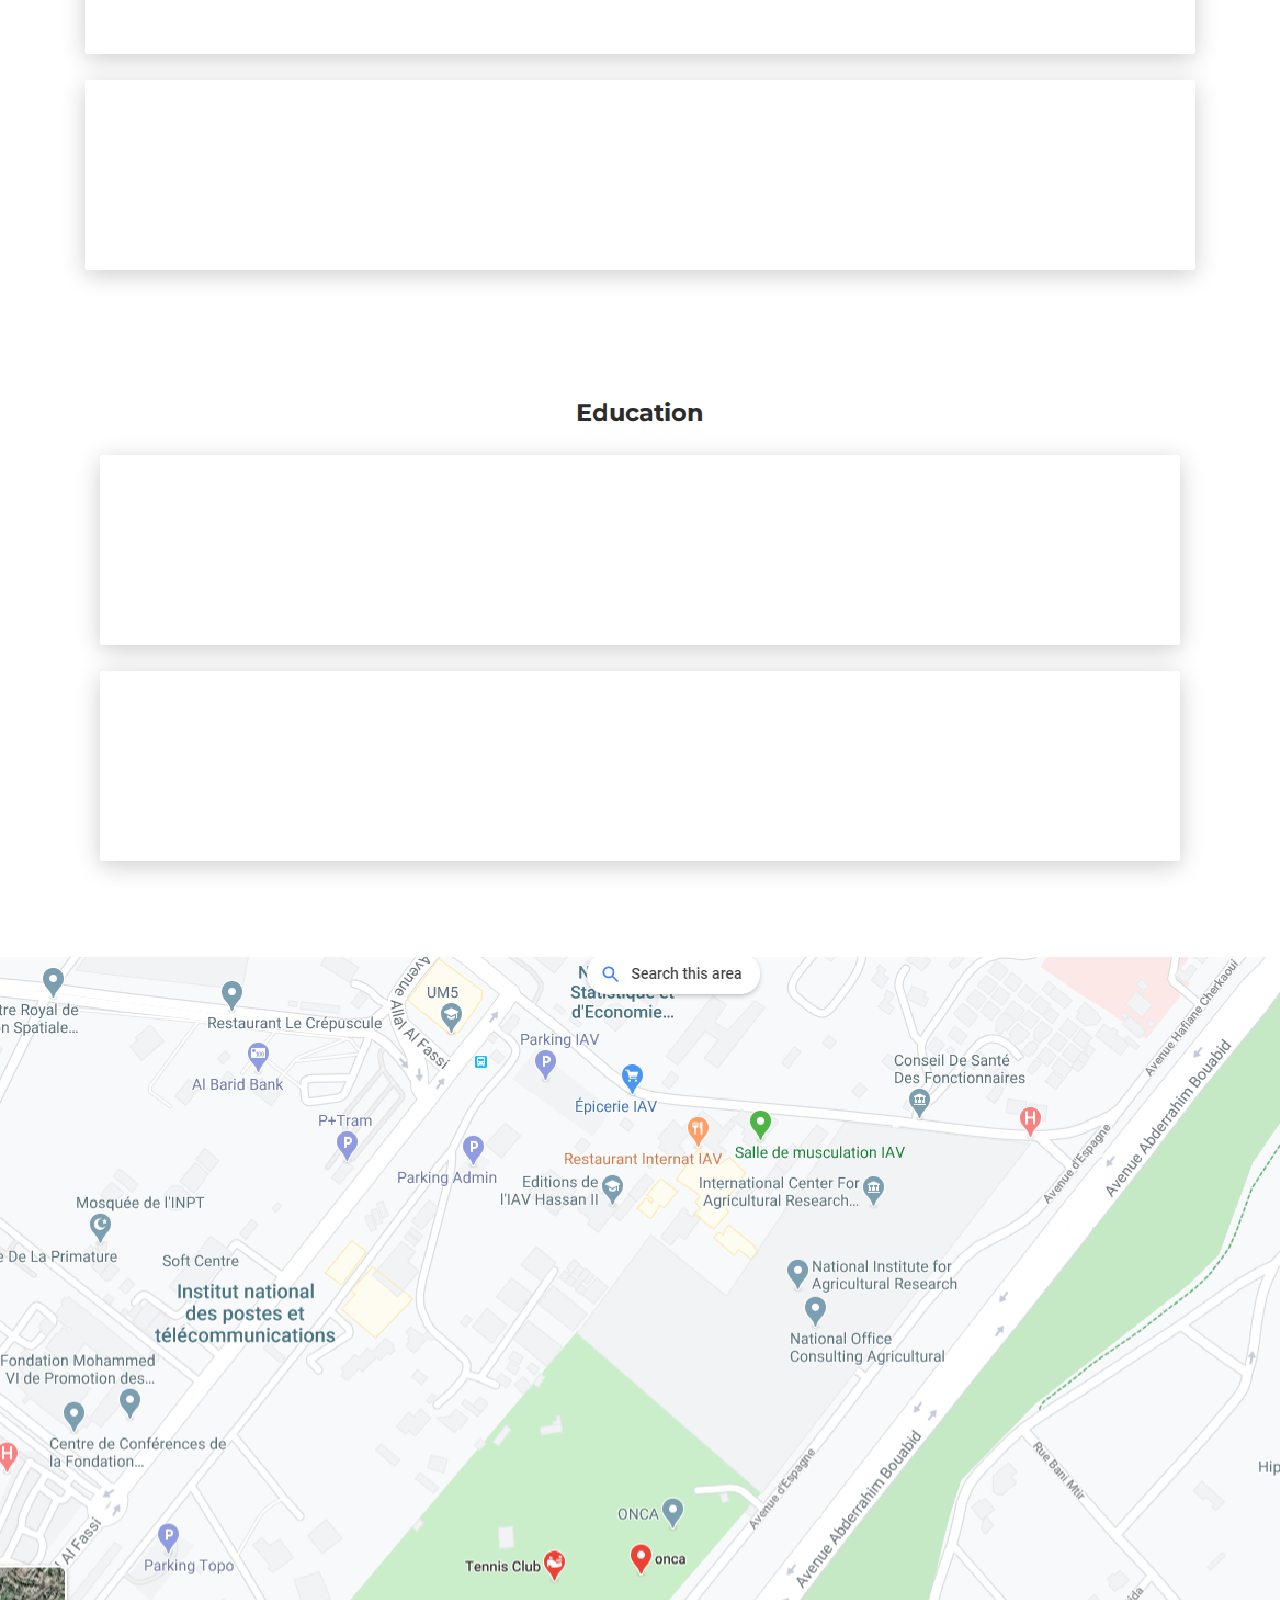
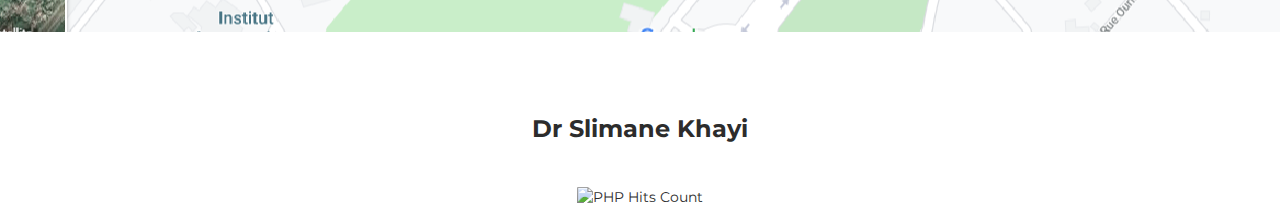
==== commit 21b5bee1: "Update index1.html" ====
--- a/index.html
+++ b/index.html
@@ -127,48 +127,10 @@
       <div class="card-body">
        <section>
 	       <p class="text-center">
-            <a href="https://scholar.google.com/citations?user=YOUR_GOOGLE_SCHOLAR_ID" target="_blank" rel="noopener noreferrer" style="font-size:18px; color:#4285F4;">
+            <a href="https://scholar.google.com/citations?user=rdCBc6gAAAAJ&hl=en" target="_blank" rel="noopener noreferrer" style="font-size:18px; color:#4285F4;">
               <i class="fab fa-google" style="font-size:30px; color:#4285F4;"></i> View my full publication list on Google Scholar
             </a>
           </p>
-	<ol>
-    
-
-    
-
-
-
-
-
-
-		<li><a href="https://mra.asm.org/content/9/29/e00462-20" target="_blank"><b>Khayi, S</b>.; Khoulassa, S.; Gaboun, F. et al. Draft Genome Sequence of Fusarium oxysporum f. sp. albedinis Strain Foa 133, the Causal Agent of Bayoud Disease on Date Palm. <b>2020</b> Microbiol Resour Announc , 9 (29) e00462-20; DOI: 10.1128/MRA.00462-20</a></li><br>
-		
-		<li><a href="https://www.mdpi.com/2076-2607/8/6/895/htm" target="_blank">Oulghazi, S.; Moumni, M.;<b>Khayi, S.</b>; Robic, K.; Sarfraz, S.; Lopez-Roques, C.; Vandecasteele, C.; Faure, D. Diversity of Pectobacteriaceae Species in Potato Growing Regions in Northern Morocco. Microorganisms <b>2020</b>, 8, 895..</a></li><br>
-		
-		<li><a href="https://www.ncbi.nlm.nih.gov/pmc/articles/PMC7238458/" target="_blank" ><b>Khayi S,</b> Azza NE, Gaboun F et al.<b>(2020)</b> First draft genome assembly of the Argane tree (Argania spinosa) [version 2; peer review: 2 approved]. F1000Research 2020, 7:1310.</a></li><br>
-		
-		<li><a href="https://mra.asm.org/content/9/20/e00189-20" target="_blank"><b>Khayi, S.</b>, Mentag, R., Jemo, M., <b>(2020)</b>. Draft Genome Sequence of Biological N2-Fixing Bacterium Rhizobium tropici A12, Isolated from Root Nodule of Tropical Soybean (Glycine max), TGx-1148 Variety.Microbiol Resour Announc 9:e00189-20.</a></li><br>
-		
-		<li><a href="https://www.sciencedirect.com/science/article/pii/S1567134819303235" target="_blank">Drissi Touzani, C., Fellahi, S., Fassi Fihri, O., Gaboun, F., <b>Khayi, S.</b>, Mentag, R., Lico, C., Baschieri, S., El Houadfi, M., and Ducatez, M. <b>(2020)</b>. Complete genome analysis and time scale evolution of very virulent infectious bursal disease viruses isolated from recent outbreaks in Morocco. Infect. Genet. Evol. 77, 104097</a></li>
-		<br>
-		
-		
-		
-		<li><a href="https://pubmed.ncbi.nlm.nih.gov/31223497/" target="_blank">Ed-Dra A, Filali FR, <b>Khayi, S.</b>, Oulghazi S, Bouchrif B, El Allaoui A, et al.<b>(2019)</b> Antimicrobial resistance, virulence genes, and genetic diversity of Salmonella enterica isolated from sausages. Eur J Microbiol Immunol. 2019;1–6.</a></li><br>
-		
-		<li>Khayi, S, Blin, P, Chong TM, Robic, K, Chan K-G, Faure.D, « Complete Genome Sequences of the Plant Pathogens Dickeya Solani RNS 08.23.3.1.A and Dickeya Dianthicola RNS04.9 ». Genome Announcements 6, no 4 2018: e01447-17.<a href="https://doi.org/10.1128/genomeA.01447-17">link</a></li><br>
-        	<li>Oulghazi S, Khayi S, Lafkih N, Massaoudi Y, El Karkouri A, El Hassouni M, et al. First Report of Dickeya dianthicola Causing Blackleg Disease on Potato in Morocco. Plant Disease. 2017;101:1671.<a href="https://apsjournals.apsnet.org/doi/abs/10.1094/PDIS-04-17-0548-PDN" target="_blank">link</a></li><br>
-        	<li>Khayi S, Cigna J, Chong TM, Quêtu-Laurent A, Chan K-G, Hélias V, et al. Transfer of the potato plant isolates of Pectobacterium wasabiae to Pectobacterium parmentieri sp. nov. International Journal of Systematic and Evolutionary Microbiology. 2016;66:5379–83.</li><br>
-        	<li>Khayi S, Raoul des Essarts Y, Quêtu-Laurent A, Moumni M, Hélias V, Faure D. Genomic overview of the phytopathogen Pectobacterium wasabiae strain RNS 08.42.1A suggests horizontal acquisition of quorum-sensing genes. Genetica. 2015;143:241–52.</li><br>
-        	<li>Khayi S, Raoul des Essarts Y, Mondy S, Moumni M, Hélias V, Beury-Cirou A, et al. Draft Genome Sequences of the Three Pectobacterium-Antagonistic Bacteria Pseudomonas brassicacearum PP1-210F and PA1G7 and Bacillus simplex BA2H3: TABLE 1. Genome Announcements. 2015;3:e01497–14.</li><br>
-        	<li>Khayi S, Blin P, Pédron J, Chong T-M, Chan K-G, Moumni M, et al. Population genomics reveals additive and replacing horizontal gene transfers in the emerging pathogen Dickeya solani. BMC Genomics. 2015;16:788.</li><br>
-       		<li>Khayi S, Blin P, Chong TM, Chan K-G, Faure D. Complete genome anatomy of the emerging potato pathogen Dickeya solani type strain IPO 2222T. Standards in Genomic Sciences. 2016 [cited 2017 Sep 7];11. Available from: http://standardsingenomics.biomedcentral.com/articles/10.1186/s40793-016-0208-0 </li><br>
-        	<li>Khayi S, Mondy S, Beury-Cirou A, Moumni M, Helias V, Faure D. Genome Sequence of the Emerging Plant Pathogen Dickeya solani Strain RNS 08.23.3.1A. Genome Announcements. 2014;2:e01270–13 – e01270–13.</li><br>
-        	<li>Fellahi S, El Harrak M, Khayi S, Guerin J-L, Kuhn JH, El Houadfi M, et al. Phylogenetic analysis of avian infectious bronchitis virus isolates from Morocco: a retrospective study (1983 to 2014). Virologica Sinica. 2017;32:155–8.</li><br>
-        	<li>Fellahi S, EL Harrak M, Ducatez M, Loutfi C, Koraichi SIS, Kuhn JH, Khayi S, et al. Phylogenetic analysis of avian infectious bronchitis virus S1 glycoprotein regions reveals emergence of a new genotype in Moroccan broiler chicken flocks. Virology Journal. 2015 [cited 2015 Aug 4];12. Available from: http://www.virologyj.com/content/12/1/116</li><br>
-        	
-
-	</ol>
 		</section>
 
 	   
